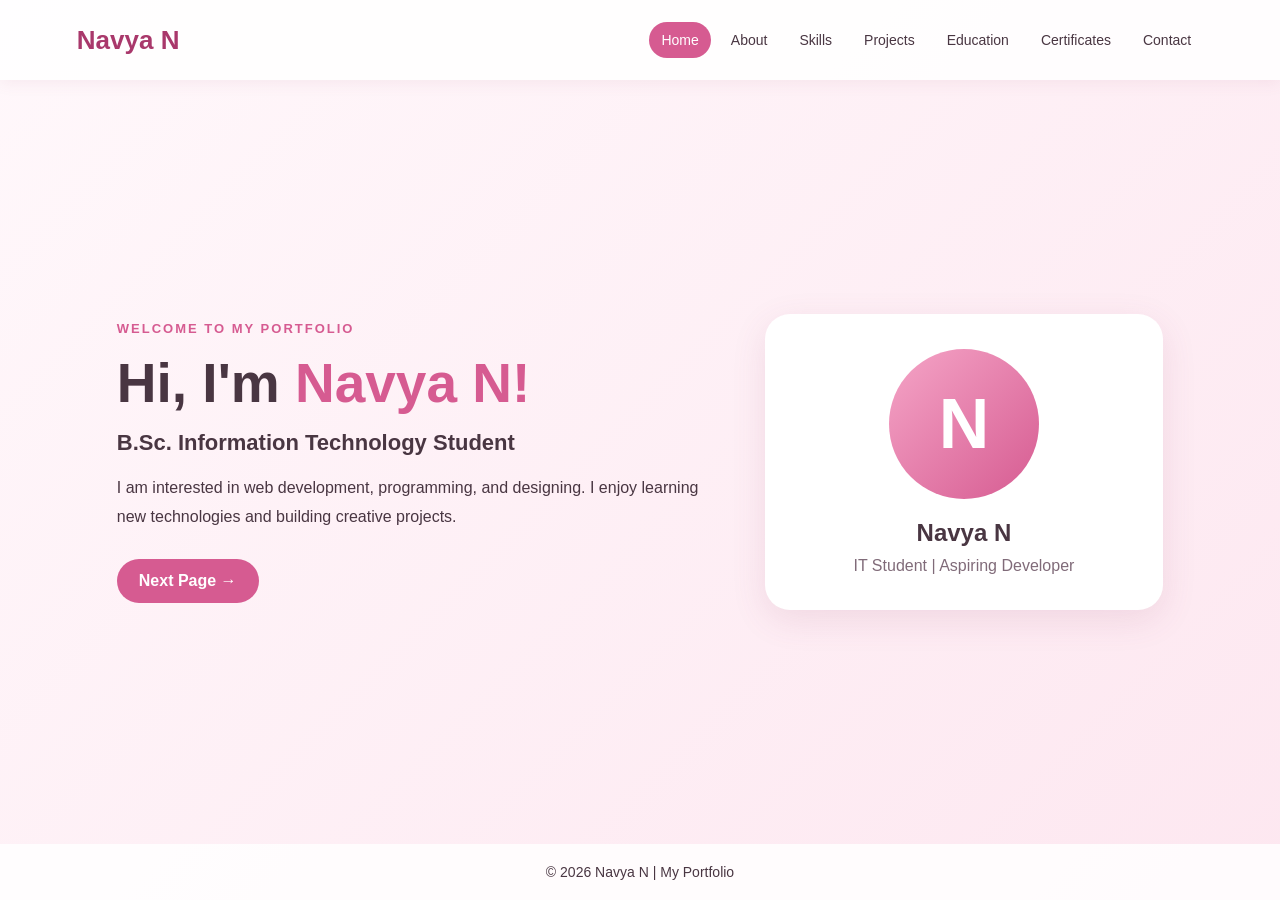
==== portfolio prj/index.html @ 7dd73935 "Add files via upload" ====
<!DOCTYPE html>
<html lang="en">
<head>
    <meta charset="UTF-8">
    <meta name="viewport" content="width=device-width, initial-scale=1.0">
    <title>Navya N | Portfolio</title>
    <link rel="stylesheet" href="style.css">
</head>
<body>

<header>
    <h2>Navya N</h2>
    <nav>
        <a href="index.html" class="active">Home</a>
        <a href="about.html">About</a>
        <a href="skills.html">Skills</a>
        <a href="projects.html">Projects</a>
        <a href="education.html">Education</a>
        <a href="certificates.html">Certificates</a>
        <a href="contact.html">Contact</a>
    </nav>
</header>

<main class="home">
    <div class="home-content">
        <p class="welcome">WELCOME TO MY PORTFOLIO</p>
        <h1>Hi, I'm <span>Navya N!</span></h1>
        <h2>B.Sc. Information Technology Student</h2>
        <p>
            I am interested in web development, programming,
            and designing. I enjoy learning new technologies
            and building creative projects.
        </p>
        <a class="btn" href="about.html">Next Page →</a>
    </div>

    <div class="profile">
        <div class="profile-circle">N</div>
        <h2>Navya N</h2>
        <p>IT Student | Aspiring Developer</p>
    </div>
</main>

<footer>© <span id="year"></span> Navya N | My Portfolio</footer>
<script src="script.js"></script>
</body>
</html>
---- portfolio prj/style.css ----
* {
    margin: 0;
    padding: 0;
    box-sizing: border-box;
}

:root {
    --pink: #d65b91;
    --dark-pink: #a9386b;
    --light-pink: #fff0f6;
    --text: #493642;
    --white: #ffffff;
}

body {
    font-family: Arial, Helvetica, sans-serif;
    background: linear-gradient(135deg, #fff8fb, #fde7f0);
    color: var(--text);
    min-height: 100vh;
    display: flex;
    flex-direction: column;
}

header {
    display: flex;
    justify-content: space-between;
    align-items: center;
    gap: 20px;
    padding: 22px 6%;
    background: rgba(255, 255, 255, 0.9);
    box-shadow: 0 3px 15px rgba(150, 65, 105, 0.08);
    flex-wrap: wrap;
}

header h2 {
    color: var(--dark-pink);
    font-size: 26px;
}

nav {
    display: flex;
    gap: 8px;
    flex-wrap: wrap;
}

nav a {
    text-decoration: none;
    color: var(--text);
    font-size: 14px;
    padding: 10px 12px;
    border-radius: 20px;
    transition: 0.3s;
}

nav a:hover,
nav a.active {
    background: var(--pink);
    color: var(--white);
}

.home {
    width: 100%;
    max-width: 1200px;
    margin: auto;
    padding: 65px 6%;
    display: grid;
    grid-template-columns: 1.5fr 1fr;
    align-items: center;
    gap: 50px;
    flex: 1;
}

.welcome {
    color: var(--pink);
    font-size: 13px;
    font-weight: bold;
    letter-spacing: 2px;
    margin-bottom: 15px;
}

.home-content h1 {
    font-size: clamp(35px, 5vw, 55px);
    margin-bottom: 15px;
}

h1 span,
.home-content h1 span {
    color: var(--pink);
}

.home-content h2 {
    font-size: 22px;
    margin-bottom: 18px;
}

.home-content > p:not(.welcome) {
    line-height: 1.8;
    margin-bottom: 28px;
    max-width: 600px;
}

.profile {
    text-align: center;
    padding: 35px 20px;
    border-radius: 25px;
    background: var(--white);
    box-shadow: 0 10px 35px rgba(150, 65, 105, 0.12);
}

.profile-circle {
    width: 150px;
    height: 150px;
    display: grid;
    place-items: center;
    margin: 0 auto 20px;
    border-radius: 50%;
    background: linear-gradient(135deg, #f5a5c7, #d65b91);
    color: white;
    font-size: 70px;
    font-weight: bold;
}

.profile p {
    margin-top: 10px;
    color: #806b79;
}

.page-content {
    width: 100%;
    max-width: 1000px;
    margin: 0 auto;
    padding: 55px 6%;
    flex: 1;
}

.page-content > h1 {
    text-align: center;
    font-size: 38px;
    margin-bottom: 35px;
}

.card {
    background: var(--white);
    padding: 28px;
    border-radius: 18px;
    box-shadow: 0 8px 25px rgba(150, 65, 105, 0.09);
    border: 1px solid #f8dce8;
}

.card h2 {
    color: var(--dark-pink);
    margin-bottom: 15px;
}

.card h3 {
    color: var(--dark-pink);
    margin: 20px 0 8px;
}

.card p {
    line-height: 1.8;
    margin-bottom: 12px;
    overflow-wrap: anywhere;
}

.grid {
    display: grid;
    grid-template-columns: repeat(2, minmax(0, 1fr));
    gap: 20px;
}

.grid .card {
    transition: transform 0.25s;
}

.grid .card:hover {
    transform: translateY(-4px);
}

.btn {
    display: inline-block;
    text-decoration: none;
    background: var(--pink);
    color: var(--white);
    padding: 13px 22px;
    border-radius: 25px;
    font-weight: bold;
    transition: 0.3s;
}

.btn:hover {
    background: var(--dark-pink);
    transform: translateY(-2px);
}

.btn.secondary {
    background: var(--white);
    color: var(--dark-pink);
    border: 1px solid var(--pink);
}

.page-buttons {
    display: flex;
    justify-content: space-between;
    gap: 15px;
    margin-top: 35px;
    flex-wrap: wrap;
}

.contact-card a {
    color: var(--dark-pink);
    text-decoration: none;
}

.contact-card a:hover {
    text-decoration: underline;
}

footer {
    text-align: center;
    padding: 20px;
    background: rgba(255, 255, 255, 0.85);
    font-size: 14px;
    margin-top: auto;
}

@media (max-width: 850px) {
    header {
        justify-content: center;
        text-align: center;
    }

    nav {
        justify-content: center;
    }

    .home {
        grid-template-columns: 1fr;
        text-align: center;
        padding-top: 40px;
    }

    .home-content > p:not(.welcome) {
        margin-left: auto;
        margin-right: auto;
    }

    .profile {
        max-width: 420px;
        width: 100%;
        margin: 0 auto;
    }
}

@media (max-width: 520px) {
    nav a {
        font-size: 12px;
        padding: 8px 9px;
    }

    .grid {
        grid-template-columns: 1fr;
    }

    .page-content {
        padding: 35px 5%;
    }

    .page-content > h1 {
        font-size: 30px;
    }

    .card {
        padding: 22px;
    }

    .page-buttons {
        justify-content: center;
    }
}
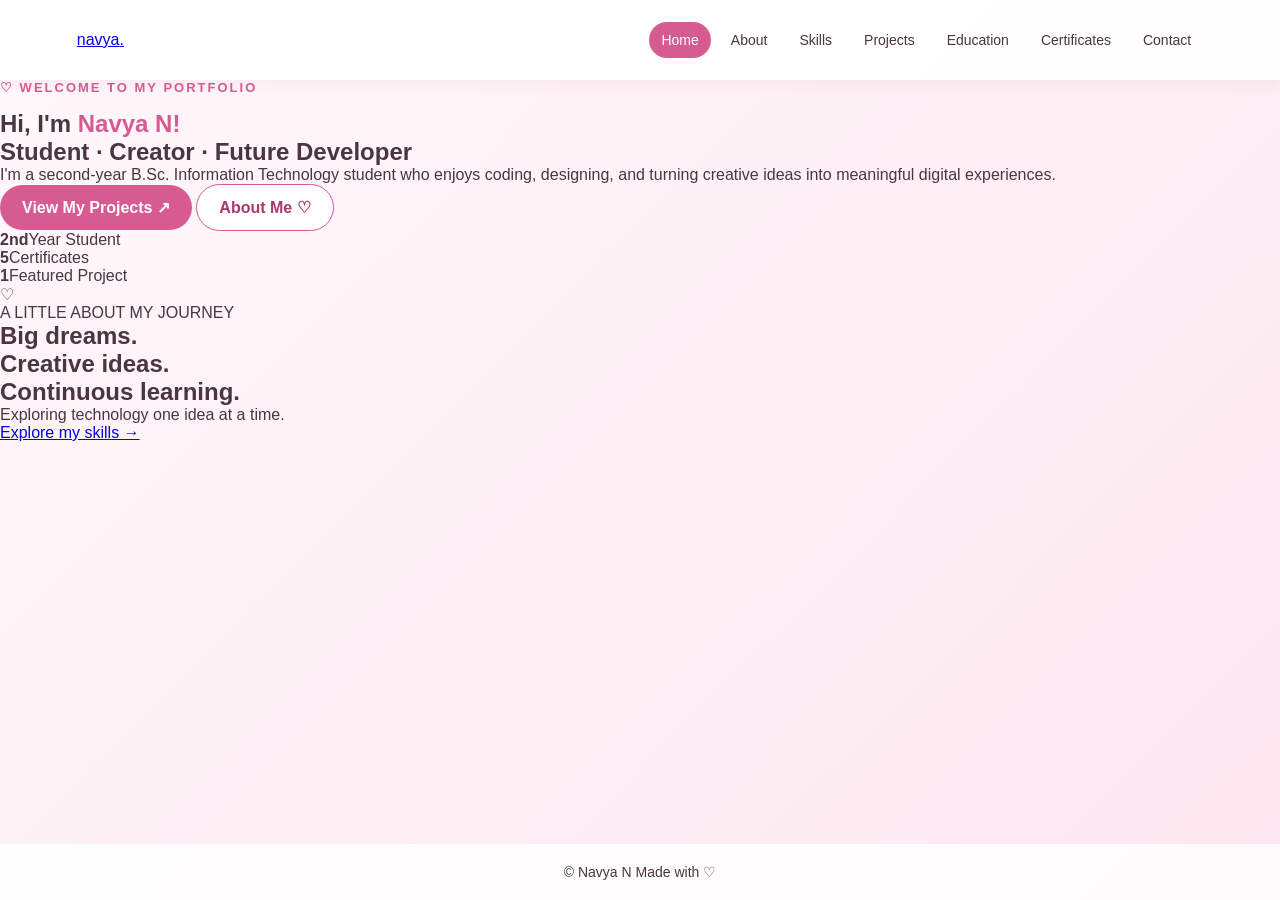
==== commit 2864b902: "Update index.html" ====
--- a/portfolio prj/index.html
+++ b/portfolio prj/index.html
@@ -4,13 +4,12 @@
 <head>
     <meta charset="UTF-8">
     <meta name="viewport" content="width=device-width, initial-scale=1.0">
-    <title>Navya N | Portfolio</title>
+    <title>Home | Navya N</title>
     <link rel="stylesheet" href="style.css">
 </head>
 <body>
-
 <header>
-    <h2>Navya N</h2>
+    <a class="logo" href="index.html">navya<span>.</span></a>
     <nav>
         <a href="index.html" class="active">Home</a>
         <a href="about.html">About</a>
@@ -22,27 +21,39 @@
     </nav>
 </header>
 
-<main class="home">
-    <div class="home-content">
-        <p class="welcome">WELCOME TO MY PORTFOLIO</p>
+<main class="hero">
+    <section class="hero-text">
+        <p class="welcome">♡ WELCOME TO MY PORTFOLIO</p>
         <h1>Hi, I'm <span>Navya N!</span></h1>
-        <h2>B.Sc. Information Technology Student</h2>
-        <p>
-            I am interested in web development, programming,
-            and designing. I enjoy learning new technologies
-            and building creative projects.
+        <h2>Student · Creator · Future Developer</h2>
+        <p class="intro">
+            I'm a second-year B.Sc. Information Technology student
+            who enjoys coding, designing, and turning creative ideas
+            into meaningful digital experiences.
         </p>
-        <a class="btn" href="about.html">Next Page →</a>
-    </div>
+        <div class="hero-buttons">
+            <a class="btn" href="projects.html">View My Projects ↗</a>
+            <a class="btn secondary" href="about.html">About Me ♡</a>
+        </div>
 
-    <div class="profile">
-        <div class="profile-circle">N</div>
-        <h2>Navya N</h2>
-        <p>IT Student | Aspiring Developer</p>
-    </div>
+        <div class="mini-info">
+            <div><strong>2nd</strong><span>Year Student</span></div>
+            <div><strong>5</strong><span>Certificates</span></div>
+            <div><strong>1</strong><span>Featured Project</span></div>
+        </div>
+    </section>
+
+    <section class="hero-message">
+        <span class="decor-heart">♡</span>
+        <p class="small-label">A LITTLE ABOUT MY JOURNEY</p>
+        <h2>Big dreams.<br><span>Creative ideas.</span><br>Continuous learning.</h2>
+        <div class="decor-line"></div>
+        <p>Exploring technology one idea at a time.</p>
+        <a href="skills.html" class="text-link">Explore my skills →</a>
+    </section>
 </main>
 
-<footer>© <span id="year"></span> Navya N | My Portfolio</footer>
+<footer>© <span class="year"></span> Navya N <span>Made with ♡</span></footer>
 <script src="script.js"></script>
 </body>
 </html>
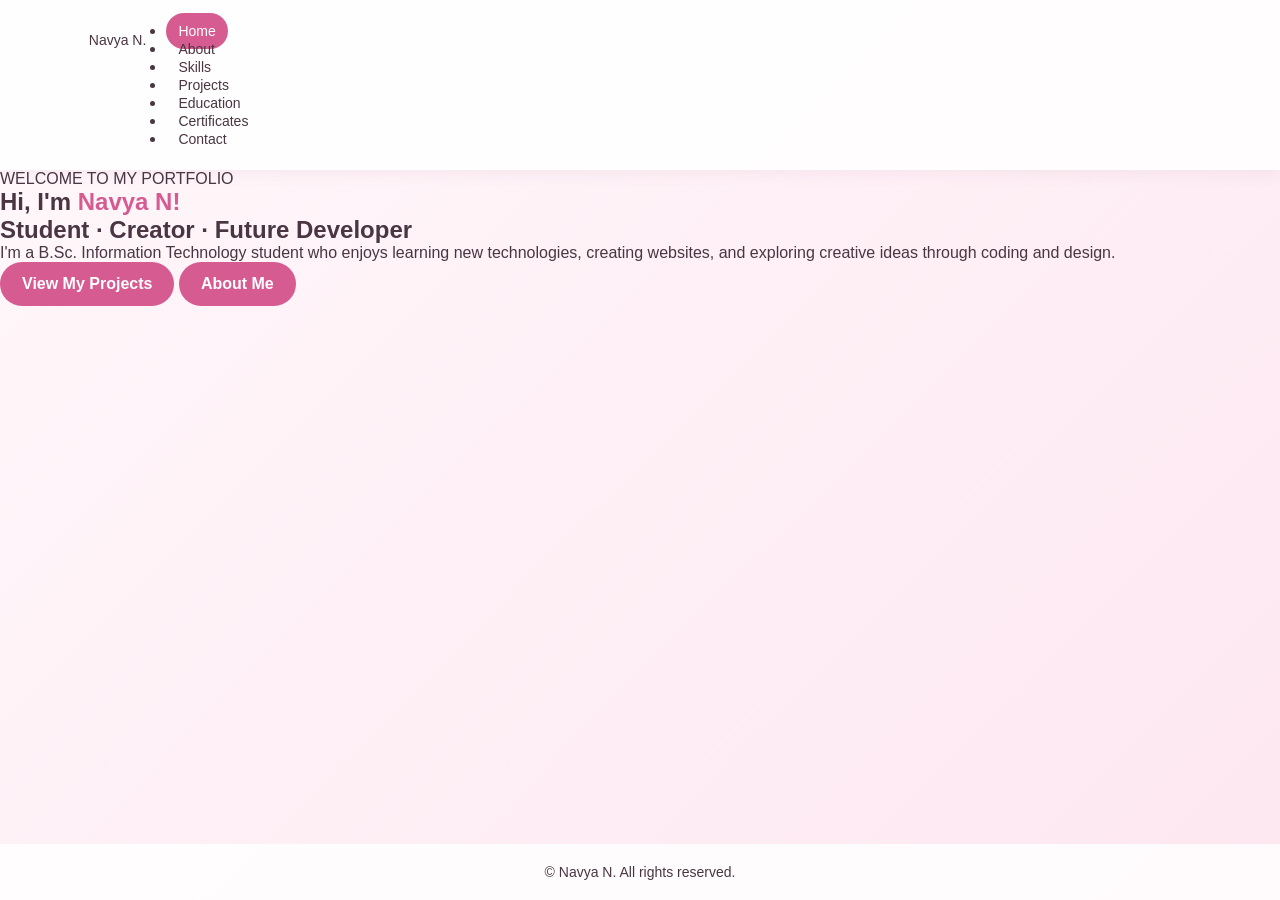
==== commit a5d794bb: "Update index.html" ====
--- a/portfolio prj/index.html
+++ b/portfolio prj/index.html
@@ -4,56 +4,59 @@
 <head>
     <meta charset="UTF-8">
     <meta name="viewport" content="width=device-width, initial-scale=1.0">
-    <title>Home | Navya N</title>
+    <title>Navya N | Portfolio</title>
     <link rel="stylesheet" href="style.css">
 </head>
 <body>
-<header>
-    <a class="logo" href="index.html">navya<span>.</span></a>
-    <nav>
-        <a href="index.html" class="active">Home</a>
-        <a href="about.html">About</a>
-        <a href="skills.html">Skills</a>
-        <a href="projects.html">Projects</a>
-        <a href="education.html">Education</a>
-        <a href="certificates.html">Certificates</a>
-        <a href="contact.html">Contact</a>
-    </nav>
-</header>
 
-<main class="hero">
-    <section class="hero-text">
-        <p class="welcome">♡ WELCOME TO MY PORTFOLIO</p>
-        <h1>Hi, I'm <span>Navya N!</span></h1>
-        <h2>Student · Creator · Future Developer</h2>
-        <p class="intro">
-            I'm a second-year B.Sc. Information Technology student
-            who enjoys coding, designing, and turning creative ideas
-            into meaningful digital experiences.
-        </p>
-        <div class="hero-buttons">
-            <a class="btn" href="projects.html">View My Projects ↗</a>
-            <a class="btn secondary" href="about.html">About Me ♡</a>
-        </div>
+    <header class="site-header">
+        <nav class="navbar">
+            <a href="index.html" class="logo">Navya N<span>.</span></a>
 
-        <div class="mini-info">
-            <div><strong>2nd</strong><span>Year Student</span></div>
-            <div><strong>5</strong><span>Certificates</span></div>
-            <div><strong>1</strong><span>Featured Project</span></div>
-        </div>
-    </section>
+            <ul class="nav-links">
+                <li><a href="index.html" class="active">Home</a></li>
+                <li><a href="about.html">About</a></li>
+                <li><a href="skills.html">Skills</a></li>
+                <li><a href="projects.html">Projects</a></li>
+                <li><a href="education.html">Education</a></li>
+                <li><a href="certificates.html">Certificates</a></li>
+                <li><a href="contact.html">Contact</a></li>
+            </ul>
+        </nav>
+    </header>
 
-    <section class="hero-message">
-        <span class="decor-heart">♡</span>
-        <p class="small-label">A LITTLE ABOUT MY JOURNEY</p>
-        <h2>Big dreams.<br><span>Creative ideas.</span><br>Continuous learning.</h2>
-        <div class="decor-line"></div>
-        <p>Exploring technology one idea at a time.</p>
-        <a href="skills.html" class="text-link">Explore my skills →</a>
-    </section>
-</main>
+    <main>
+        <section class="hero">
+            <div class="hero-content">
+                <p class="eyebrow">WELCOME TO MY PORTFOLIO</p>
 
-<footer>© <span class="year"></span> Navya N <span>Made with ♡</span></footer>
-<script src="script.js"></script>
+                <h1>Hi, I'm <span>Navya N!</span></h1>
+
+                <h2>Student · Creator · Future Developer</h2>
+
+                <p class="hero-description">
+                    I'm a B.Sc. Information Technology student who enjoys
+                    learning new technologies, creating websites, and
+                    exploring creative ideas through coding and design.
+                </p>
+
+                <div class="hero-buttons">
+                    <a href="projects.html" class="btn btn-primary">
+                        View My Projects
+                    </a>
+
+                    <a href="about.html" class="btn btn-secondary">
+                        About Me
+                    </a>
+                </div>
+            </div>
+        </section>
+    </main>
+
+    <footer class="site-footer">
+        <p>&copy; <span class="year"></span> Navya N. All rights reserved.</p>
+    </footer>
+
+    <script src="script.js"></script>
 </body>
 </html>
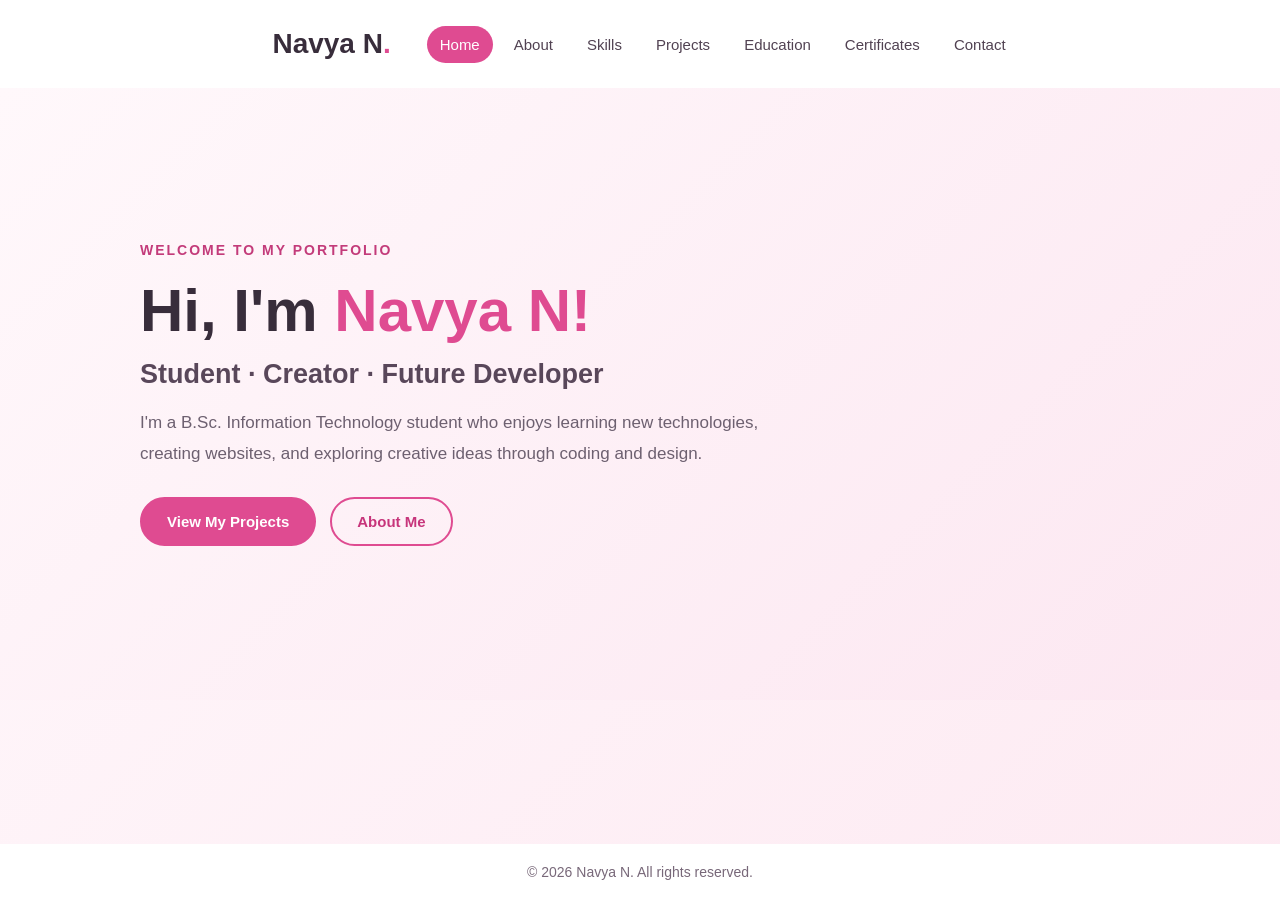
==== commit d24558ad: "Update index.html" ====
--- a/portfolio prj/index.html
+++ b/portfolio prj/index.html
@@ -5,15 +5,223 @@
     <meta charset="UTF-8">
     <meta name="viewport" content="width=device-width, initial-scale=1.0">
     <title>Navya N | Portfolio</title>
+
     <link rel="stylesheet" href="style.css">
+
+    <style>
+        /* Homepage styles only */
+        .home-header {
+            background: #fff;
+            padding: 18px 7%;
+            box-shadow: 0 2px 12px rgba(180, 70, 120, 0.08);
+        }
+
+        .home-navbar {
+            max-width: 1200px;
+            margin: auto;
+            display: flex;
+            align-items: center;
+            justify-content: space-between;
+            gap: 25px;
+        }
+
+        .home-logo {
+            color: #382d3b;
+            font-size: 28px;
+            font-weight: 700;
+            text-decoration: none;
+            white-space: nowrap;
+        }
+
+        .home-logo span {
+            color: #df4b91;
+        }
+
+        .home-nav-links {
+            display: flex;
+            align-items: center;
+            justify-content: flex-end;
+            flex-wrap: wrap;
+            gap: 8px;
+            list-style: none;
+            padding: 0;
+            margin: 0;
+        }
+
+        .home-nav-links li {
+            list-style: none;
+            margin: 0;
+            padding: 0;
+        }
+
+        .home-nav-links a {
+            display: inline-block;
+            color: #514252;
+            text-decoration: none;
+            padding: 10px 13px;
+            border-radius: 22px;
+            font-size: 15px;
+            transition: background 0.2s, color 0.2s;
+        }
+
+        .home-nav-links a:hover,
+        .home-nav-links a.active {
+            background: #df4b91;
+            color: #fff;
+        }
+
+        .home-hero {
+            min-height: 68vh;
+            padding: 75px 7%;
+            display: flex;
+            align-items: center;
+            justify-content: center;
+            background: linear-gradient(135deg, #fff8fb, #fce7f1);
+        }
+
+        .home-hero-content {
+            width: 100%;
+            max-width: 1000px;
+            margin: 0 auto;
+        }
+
+        .home-eyebrow {
+            color: #c33b7a;
+            font-size: 14px;
+            font-weight: 700;
+            letter-spacing: 2px;
+            margin-bottom: 18px;
+        }
+
+        .home-hero h1 {
+            color: #382d3b;
+            font-size: clamp(38px, 5vw, 60px);
+            line-height: 1.15;
+            margin: 0 0 14px;
+        }
+
+        .home-hero h1 span {
+            color: #df4b91;
+        }
+
+        .home-subtitle {
+            color: #59475a;
+            font-size: clamp(20px, 2.5vw, 27px);
+            font-weight: 600;
+            margin: 0 0 18px;
+        }
+
+        .home-description {
+            max-width: 650px;
+            color: #6d6070;
+            font-size: 17px;
+            line-height: 1.8;
+            margin: 0 0 28px;
+        }
+
+        .home-buttons {
+            display: flex;
+            flex-wrap: wrap;
+            gap: 14px;
+        }
+
+        .home-button {
+            display: inline-block;
+            padding: 14px 25px;
+            border: 2px solid #df4b91;
+            border-radius: 28px;
+            background: #df4b91;
+            color: #fff;
+            text-decoration: none;
+            font-size: 15px;
+            font-weight: 600;
+            transition: transform 0.2s, background 0.2s;
+        }
+
+        .home-button:hover {
+            transform: translateY(-2px);
+            background: #c7357b;
+            border-color: #c7357b;
+        }
+
+        .home-button-secondary {
+            background: transparent;
+            color: #c7357b;
+        }
+
+        .home-button-secondary:hover {
+            color: #fff;
+        }
+
+        .home-footer {
+            background: #fff;
+            color: #786879;
+            text-align: center;
+            padding: 20px;
+            font-size: 14px;
+        }
+
+        .home-footer p {
+            margin: 0;
+        }
+
+        @media (max-width: 850px) {
+            .home-navbar {
+                flex-direction: column;
+                gap: 12px;
+            }
+
+            .home-nav-links {
+                justify-content: center;
+            }
+
+            .home-hero {
+                min-height: 60vh;
+                padding: 60px 7%;
+            }
+        }
+
+        @media (max-width: 480px) {
+            .home-header {
+                padding: 18px 4%;
+            }
+
+            .home-logo {
+                font-size: 25px;
+            }
+
+            .home-nav-links {
+                gap: 3px;
+            }
+
+            .home-nav-links a {
+                padding: 8px 10px;
+                font-size: 14px;
+            }
+
+            .home-hero {
+                padding: 50px 7%;
+            }
+
+            .home-description {
+                font-size: 16px;
+            }
+
+            .home-buttons {
+                flex-direction: column;
+                align-items: flex-start;
+            }
+        }
+    </style>
 </head>
+
 <body>
 
-    <header class="site-header">
-        <nav class="navbar">
-            <a href="index.html" class="logo">Navya N<span>.</span></a>
-
-            <ul class="nav-links">
+    <header class="home-header">
+        <nav class="home-navbar">
+            <a href="index.html" class="home-logo">Navya N<span>.</span></a>
+
+            <ul class="home-nav-links">
                 <li><a href="index.html" class="active">Home</a></li>
                 <li><a href="about.html">About</a></li>
                 <li><a href="skills.html">Skills</a></li>
@@ -26,26 +234,29 @@
     </header>
 
     <main>
-        <section class="hero">
-            <div class="hero-content">
-                <p class="eyebrow">WELCOME TO MY PORTFOLIO</p>
+        <section class="home-hero">
+            <div class="home-hero-content">
+                <p class="home-eyebrow">WELCOME TO MY PORTFOLIO</p>
 
                 <h1>Hi, I'm <span>Navya N!</span></h1>
 
-                <h2>Student · Creator · Future Developer</h2>
-
-                <p class="hero-description">
+                <p class="home-subtitle">
+                    Student · Creator · Future Developer
+                </p>
+
+                <p class="home-description">
                     I'm a B.Sc. Information Technology student who enjoys
                     learning new technologies, creating websites, and
                     exploring creative ideas through coding and design.
                 </p>
 
-                <div class="hero-buttons">
-                    <a href="projects.html" class="btn btn-primary">
+                <div class="home-buttons">
+                    <a href="projects.html" class="home-button">
                         View My Projects
                     </a>
 
-                    <a href="about.html" class="btn btn-secondary">
+                    <a href="about.html"
+                       class="home-button home-button-secondary">
                         About Me
                     </a>
                 </div>
@@ -53,8 +264,8 @@
         </section>
     </main>
 
-    <footer class="site-footer">
-        <p>&copy; <span class="year"></span> Navya N. All rights reserved.</p>
+    <footer class="home-footer">
+        <p>&copy; <span class="year">2026</span> Navya N. All rights reserved.</p>
     </footer>
 
     <script src="script.js"></script>
--- a/portfolio prj/style.css
+++ b/portfolio prj/style.css
@@ -1,3 +1,7 @@
+
+/* =========================
+   GLOBAL STYLES
+========================= */
 
 * {
     margin: 0;
@@ -6,51 +10,71 @@
 }
 
 :root {
-    --pink: #d65b91;
+    --pink: #d94f8b;
     --dark-pink: #a9386b;
     --light-pink: #fff0f6;
+    --pale-pink: #fff8fb;
     --text: #493642;
+    --muted: #806b79;
     --white: #ffffff;
+    --border: #f3d6e3;
+}
+
+html {
+    scroll-behavior: smooth;
 }
 
 body {
     font-family: Arial, Helvetica, sans-serif;
-    background: linear-gradient(135deg, #fff8fb, #fde7f0);
+    background: linear-gradient(135deg, #fff9fc, #fdeaf2);
     color: var(--text);
     min-height: 100vh;
     display: flex;
     flex-direction: column;
 }
 
+img {
+    max-width: 100%;
+}
+
 header {
     display: flex;
+    align-items: center;
     justify-content: space-between;
-    align-items: center;
     gap: 20px;
-    padding: 22px 6%;
-    background: rgba(255, 255, 255, 0.9);
+    padding: 22px 5%;
+    background: rgba(255, 255, 255, 0.92);
     box-shadow: 0 3px 15px rgba(150, 65, 105, 0.08);
     flex-wrap: wrap;
 }
 
-header h2 {
-    color: var(--dark-pink);
-    font-size: 26px;
+.logo {
+    color: var(--text);
+    font-size: 30px;
+    font-weight: bold;
+    letter-spacing: -1px;
+    text-decoration: none;
+}
+
+.logo span {
+    color: var(--pink);
 }
 
 nav {
     display: flex;
-    gap: 8px;
+    align-items: center;
+    justify-content: center;
+    gap: 5px;
     flex-wrap: wrap;
 }
 
 nav a {
     text-decoration: none;
     color: var(--text);
-    font-size: 14px;
-    padding: 10px 12px;
-    border-radius: 20px;
-    transition: 0.3s;
+    font-size: 13px;
+    padding: 10px 11px;
+    border-radius: 22px;
+    transition: 0.25s ease;
 }
 
 nav a:hover,
@@ -59,71 +83,96 @@
     color: var(--white);
 }
 
-.home {
-    width: 100%;
-    max-width: 1200px;
-    margin: auto;
-    padding: 65px 6%;
-    display: grid;
-    grid-template-columns: 1.5fr 1fr;
+footer {
+    text-align: center;
+    padding: 20px;
+    margin-top: auto;
+    background: rgba(255, 255, 255, 0.85);
+    color: var(--muted);
+    font-size: 13px;
+}
+
+footer > span:last-child {
+    margin-left: 12px;
+    color: var(--dark-pink);
+}
+
+/* =========================
+   BUTTONS AND COMMON TEXT
+========================= */
+
+.welcome {
+    display: inline-block;
+    color: var(--dark-pink);
+    background: #ffe4ef;
+    padding: 10px 16px;
+    border-radius: 25px;
+    font-size: 12px;
+    font-weight: bold;
+    letter-spacing: 1.5px;
+    margin-bottom: 22px;
+}
+
+.btn {
+    display: inline-block;
+    text-decoration: none;
+    background: var(--pink);
+    color: var(--white);
+    padding: 14px 21px;
+    border-radius: 30px;
+    font-size: 14px;
+    font-weight: bold;
+    border: 1px solid var(--pink);
+    transition: 0.25s ease;
+}
+
+.btn:hover {
+    background: var(--dark-pink);
+    border-color: var(--dark-pink);
+    transform: translateY(-3px);
+}
+
+.btn.secondary {
+    background: var(--white);
+    color: var(--dark-pink);
+    border-color: #e9a9c5;
+}
+
+.btn.secondary:hover {
+    background: var(--light-pink);
+}
+
+.page-buttons {
+    display: flex;
+    justify-content: space-between;
     align-items: center;
-    gap: 50px;
-    flex: 1;
-}
-
-.welcome {
-    color: var(--pink);
-    font-size: 13px;
-    font-weight: bold;
-    letter-spacing: 2px;
-    margin-bottom: 15px;
-}
-
-.home-content h1 {
-    font-size: clamp(35px, 5vw, 55px);
-    margin-bottom: 15px;
-}
-
-h1 span,
-.home-content h1 span {
-    color: var(--pink);
-}
-
-.home-content h2 {
-    font-size: 22px;
-    margin-bottom: 18px;
-}
-
-.home-content > p:not(.welcome) {
+    gap: 14px;
+    margin-top: 35px;
+    flex-wrap: wrap;
+}
+
+.card {
+    background: var(--white);
+    padding: 28px;
+    border-radius: 20px;
+    border: 1px solid var(--border);
+    box-shadow: 0 8px 25px rgba(150, 65, 105, 0.08);
+}
+
+.card h2 {
+    color: var(--dark-pink);
+    margin-bottom: 14px;
+}
+
+.card h3 {
+    color: var(--dark-pink);
+    margin: 22px 0 9px;
+}
+
+.card p {
     line-height: 1.8;
-    margin-bottom: 28px;
-    max-width: 600px;
-}
-
-.profile {
-    text-align: center;
-    padding: 35px 20px;
-    border-radius: 25px;
-    background: var(--white);
-    box-shadow: 0 10px 35px rgba(150, 65, 105, 0.12);
-}
-
-.profile-circle {
-    width: 150px;
-    height: 150px;
-    display: grid;
-    place-items: center;
-    margin: 0 auto 20px;
-    border-radius: 50%;
-    background: linear-gradient(135deg, #f5a5c7, #d65b91);
-    color: white;
-    font-size: 70px;
-    font-weight: bold;
-}
-
-.profile p {
-    margin-top: 10px;
-    color: #806b79;
+    margin-bottom: 12px;
+    overflow-wrap: anywhere;
 }
 
 .page-content {
@@ -134,98 +183,439 @@
     flex: 1;
 }
 
+.page-content > .welcome,
+.page-content > h1,
+.page-content > .gallery-intro {
+    display: block;
+    text-align: center;
+}
+
+.page-content > .welcome {
+    width: fit-content;
+    margin-left: auto;
+    margin-right: auto;
+}
+
 .page-content > h1 {
-    text-align: center;
-    font-size: 38px;
+    font-size: clamp(30px, 4vw, 40px);
+    margin-bottom: 32px;
+}
+
+.page-content h1 span {
+    color: var(--pink);
+}
+
+.gallery-intro {
+    color: var(--muted);
+    line-height: 1.7;
+    margin: -15px 0 30px;
+}
+
+/* =========================
+   HOME PAGE — TEXT ONLY
+========================= */
+
+.hero {
+    flex: 1;
+    width: 100%;
+    max-width: 1200px;
+    margin: auto;
+    padding: 65px 6%;
+    display: grid;
+    grid-template-columns: 1.2fr 0.8fr;
+    align-items: center;
+    gap: 55px;
+}
+
+.hero-text h1 {
+    font-size: clamp(42px, 5vw, 65px);
+    line-height: 1.15;
+    margin-bottom: 18px;
+}
+
+.hero-text h1 span {
+    color: var(--pink);
+}
+
+.hero-text h2 {
+    font-size: clamp(18px, 2vw, 23px);
+    line-height: 1.5;
+    margin-bottom: 20px;
+}
+
+.intro {
+    max-width: 550px;
+    color: var(--muted);
+    font-size: 16px;
+    line-height: 1.9;
+    margin-bottom: 28px;
+}
+
+.hero-buttons {
+    display: flex;
+    gap: 13px;
+    flex-wrap: wrap;
     margin-bottom: 35px;
 }
 
-.card {
-    background: var(--white);
-    padding: 28px;
-    border-radius: 18px;
-    box-shadow: 0 8px 25px rgba(150, 65, 105, 0.09);
-    border: 1px solid #f8dce8;
-}
-
-.card h2 {
-    color: var(--dark-pink);
-    margin-bottom: 15px;
-}
-
-.card h3 {
-    color: var(--dark-pink);
-    margin: 20px 0 8px;
-}
-
-.card p {
+.mini-info {
+    display: flex;
+    align-items: center;
+    gap: 30px;
+    flex-wrap: wrap;
+}
+
+.mini-info div {
+    display: flex;
+    flex-direction: column;
+    gap: 7px;
+}
+
+.mini-info strong {
+    color: var(--dark-pink);
+    font-size: 25px;
+}
+
+.mini-info span {
+    color: var(--muted);
+    font-size: 12px;
+}
+
+.hero-message {
+    position: relative;
+    background: linear-gradient(145deg, #ffe4ef, #fff7fb);
+    border: 1px solid #f4d3e2;
+    border-radius: 45% 25px 35% 25px;
+    padding: 48px 35px;
+    box-shadow: 0 15px 40px rgba(169, 56, 107, 0.08);
+}
+
+.hero-message .small-label {
+    color: var(--dark-pink);
+    font-size: 11px;
+    font-weight: bold;
+    letter-spacing: 1.4px;
+    margin-bottom: 23px;
+}
+
+.hero-message h2 {
+    font-size: clamp(25px, 3vw, 36px);
+    line-height: 1.45;
+}
+
+.hero-message h2 span {
+    color: var(--pink);
+}
+
+.hero-message > p:not(.small-label) {
+    color: var(--muted);
     line-height: 1.8;
-    margin-bottom: 12px;
-    overflow-wrap: anywhere;
-}
-
-.grid {
+    margin-top: 18px;
+}
+
+.decor-heart {
+    position: absolute;
+    top: 15px;
+    right: 25px;
+    font-size: 40px;
+    color: var(--pink);
+}
+
+.decor-line {
+    height: 3px;
+    width: 65px;
+    background: #eaa5c3;
+    border-radius: 5px;
+    margin: 20px 0;
+}
+
+.text-link {
+    display: inline-block;
+    color: var(--dark-pink);
+    font-weight: bold;
+    text-decoration: none;
+    margin-top: 18px;
+}
+
+.text-link:hover {
+    text-decoration: underline;
+}
+
+/* =========================
+   ABOUT PAGE
+========================= */
+
+.about-card {
+    max-width: 750px;
+    margin: auto;
+}
+
+.letter-icon {
+    display: grid;
+    place-items: center;
+    width: 65px;
+    height: 65px;
+    background: var(--light-pink);
+    color: var(--pink);
+    border-radius: 20px;
+    font-size: 32px;
+    font-weight: bold;
+    margin-bottom: 20px;
+}
+
+.tag-list {
+    display: flex;
+    flex-wrap: wrap;
+    gap: 10px;
+    margin-top: 15px;
+}
+
+.tag-list span {
+    padding: 9px 13px;
+    background: var(--light-pink);
+    color: var(--dark-pink);
+    border-radius: 22px;
+    font-size: 13px;
+}
+
+/* =========================
+   SKILLS PAGE
+========================= */
+
+.skill-grid {
     display: grid;
     grid-template-columns: repeat(2, minmax(0, 1fr));
     gap: 20px;
 }
 
-.grid .card {
-    transition: transform 0.25s;
-}
-
-.grid .card:hover {
-    transform: translateY(-4px);
-}
-
-.btn {
+.skill-card {
+    text-align: center;
+    transition: transform 0.25s, box-shadow 0.25s;
+}
+
+.skill-card:hover {
+    transform: translateY(-5px);
+    box-shadow: 0 15px 30px rgba(150, 65, 105, 0.12);
+}
+
+.skill-card img,
+.design-icon {
+    display: block;
+    width: 65px;
+    height: 65px;
+    object-fit: contain;
+    margin: 0 auto 18px;
+}
+
+.design-icon {
+    display: grid;
+    place-items: center;
+    background: var(--light-pink);
+    color: var(--pink);
+    border-radius: 18px;
+    font-size: 40px;
+}
+
+/* =========================
+   PROJECTS PAGE
+========================= */
+
+.project-card {
+    max-width: 800px;
+    margin: auto;
+}
+
+.project-image {
+    width: 100%;
+    display: block;
+    max-height: 330px;
+    aspect-ratio: 2 / 1;
+    object-fit: cover;
+    border-radius: 14px;
+    margin-bottom: 10px;
+}
+
+.image-caption {
+    color: #967d8c;
+    font-size: 12px;
+    margin-bottom: 22px;
+}
+
+.project-tag {
     display: inline-block;
+    background: var(--light-pink);
+    color: var(--dark-pink);
+    padding: 8px 13px;
+    border-radius: 20px;
+    font-size: 12px;
+}
+
+/* =========================
+   EDUCATION PAGE
+========================= */
+
+.education-card {
+    max-width: 750px;
+    margin: auto;
+}
+
+.education-icon {
+    display: grid;
+    place-items: center;
+    width: 65px;
+    height: 65px;
+    background: var(--light-pink);
+    color: var(--pink);
+    border-radius: 18px;
+    font-size: 38px;
+    margin-bottom: 20px;
+}
+
+/* =========================
+   CERTIFICATES PAGE
+========================= */
+
+.certificate-grid {
+    display: grid;
+    grid-template-columns: repeat(2, minmax(0, 1fr));
+    gap: 22px;
+}
+
+.certificate-card {
+    background: var(--white);
+    border: 1px solid var(--border);
+    border-radius: 18px;
+    overflow: hidden;
+    box-shadow: 0 8px 25px rgba(150, 65, 105, 0.08);
+    transition: transform 0.25s, box-shadow 0.25s;
+}
+
+.certificate-card:hover {
+    transform: translateY(-5px);
+    box-shadow: 0 14px 30px rgba(169, 56, 107, 0.15);
+}
+
+.certificate-preview {
+    display: block;
+    position: relative;
+    background: var(--light-pink);
+    overflow: hidden;
+}
+
+.certificate-preview img {
+    display: block;
+    width: 100%;
+    aspect-ratio: 5 / 3;
+    object-fit: cover;
+    transition: transform 0.3s;
+}
+
+.certificate-card:hover .certificate-preview img {
+    transform: scale(1.03);
+}
+
+.preview-label {
+    position: absolute;
+    bottom: 10px;
+    right: 10px;
+    background: white;
+    color: var(--dark-pink);
+    border-radius: 20px;
+    padding: 7px 10px;
+    font-size: 11px;
+}
+
+.certificate-info {
+    padding: 20px;
+}
+
+.certificate-number {
+    display: inline-block;
+    color: var(--pink);
+    font-weight: bold;
+    margin-bottom: 10px;
+}
+
+.certificate-info h3 {
+    color: var(--dark-pink);
+    font-size: 17px;
+    line-height: 1.5;
+    margin-bottom: 8px;
+}
+
+.certificate-info p {
+    color: var(--muted);
+    font-size: 13px;
+    line-height: 1.6;
+}
+
+/* =========================
+   CONTACT PAGE
+========================= */
+
+.contact-intro {
+    text-align: center;
+    margin-bottom: 22px;
+}
+
+.contact-links {
+    display: grid;
+    grid-template-columns: 1fr;
+    gap: 15px;
+}
+
+.contact-link-card {
+    display: flex;
+    align-items: center;
+    gap: 16px;
+    padding: 18px;
+    border: 1px solid var(--border);
+    border-radius: 16px;
+    background: white;
+    color: var(--text);
     text-decoration: none;
-    background: var(--pink);
-    color: var(--white);
-    padding: 13px 22px;
-    border-radius: 25px;
-    font-weight: bold;
-    transition: 0.3s;
-}
-
-.btn:hover {
-    background: var(--dark-pink);
-    transform: translateY(-2px);
-}
-
-.btn.secondary {
-    background: var(--white);
-    color: var(--dark-pink);
-    border: 1px solid var(--pink);
-}
-
-.page-buttons {
-    display: flex;
-    justify-content: space-between;
-    gap: 15px;
-    margin-top: 35px;
-    flex-wrap: wrap;
-}
-
-.contact-card a {
-    color: var(--dark-pink);
-    text-decoration: none;
-}
-
-.contact-card a:hover {
-    text-decoration: underline;
-}
-
-footer {
-    text-align: center;
-    padding: 20px;
-    background: rgba(255, 255, 255, 0.85);
-    font-size: 14px;
-    margin-top: auto;
-}
-
-@media (max-width: 850px) {
+    transition: 0.25s;
+}
+
+.contact-link-card:hover {
+    transform: translateY(-3px);
+    background: var(--light-pink);
+    border-color: #e8a6c5;
+}
+
+.contact-link-card img {
+    width: 46px;
+    height: 46px;
+    object-fit: contain;
+}
+
+.contact-link-text {
+    display: flex;
+    flex-direction: column;
+    gap: 6px;
+    min-width: 0;
+}
+
+.contact-link-text strong {
+    color: var(--dark-pink);
+}
+
+.contact-link-text small {
+    color: var(--muted);
+    overflow-wrap: anywhere;
+}
+
+.link-arrow {
+    margin-left: auto;
+    color: var(--pink);
+    font-size: 22px;
+}
+
+/* =========================
+   RESPONSIVE DESIGN
+========================= */
+
+@media (max-width: 900px) {
     header {
         justify-content: center;
         text-align: center;
@@ -235,40 +625,64 @@
         justify-content: center;
     }
 
-    .home {
+    .hero {
         grid-template-columns: 1fr;
         text-align: center;
-        padding-top: 40px;
-    }
-
-    .home-content > p:not(.welcome) {
+        gap: 35px;
+        padding-top: 45px;
+    }
+
+    .intro {
         margin-left: auto;
         margin-right: auto;
     }
 
-    .profile {
-        max-width: 420px;
+    .hero-buttons,
+    .mini-info {
+        justify-content: center;
+    }
+
+    .hero-message {
+        max-width: 550px;
         width: 100%;
-        margin: 0 auto;
-    }
-}
-
-@media (max-width: 520px) {
+        margin: auto;
+        text-align: left;
+    }
+
+    .decor-line {
+        margin-left: 0;
+    }
+}
+
+@media (max-width: 600px) {
+    header {
+        padding: 18px 4%;
+    }
+
     nav a {
         font-size: 12px;
-        padding: 8px 9px;
-    }
-
-    .grid {
-        grid-template-columns: 1fr;
+        padding: 8px;
+    }
+
+    .hero {
+        padding: 35px 5%;
+    }
+
+    .hero-text h1 {
+        font-size: 42px;
+    }
+
+    .hero-message {
+        padding: 38px 25px;
     }
 
     .page-content {
         padding: 35px 5%;
     }
 
-    .page-content > h1 {
-        font-size: 30px;
+    .skill-grid,
+    .certificate-grid {
+        grid-template-columns: 1fr;
     }
 
     .card {
@@ -278,4 +692,19 @@
     .page-buttons {
         justify-content: center;
     }
-}
+
+    .contact-link-card {
+        gap: 12px;
+        padding: 14px;
+    }
+
+    .contact-link-card img {
+        width: 38px;
+        height: 38px;
+    }
+
+    footer > span:last-child {
+        display: block;
+        margin: 8px 0 0;
+    }
+}
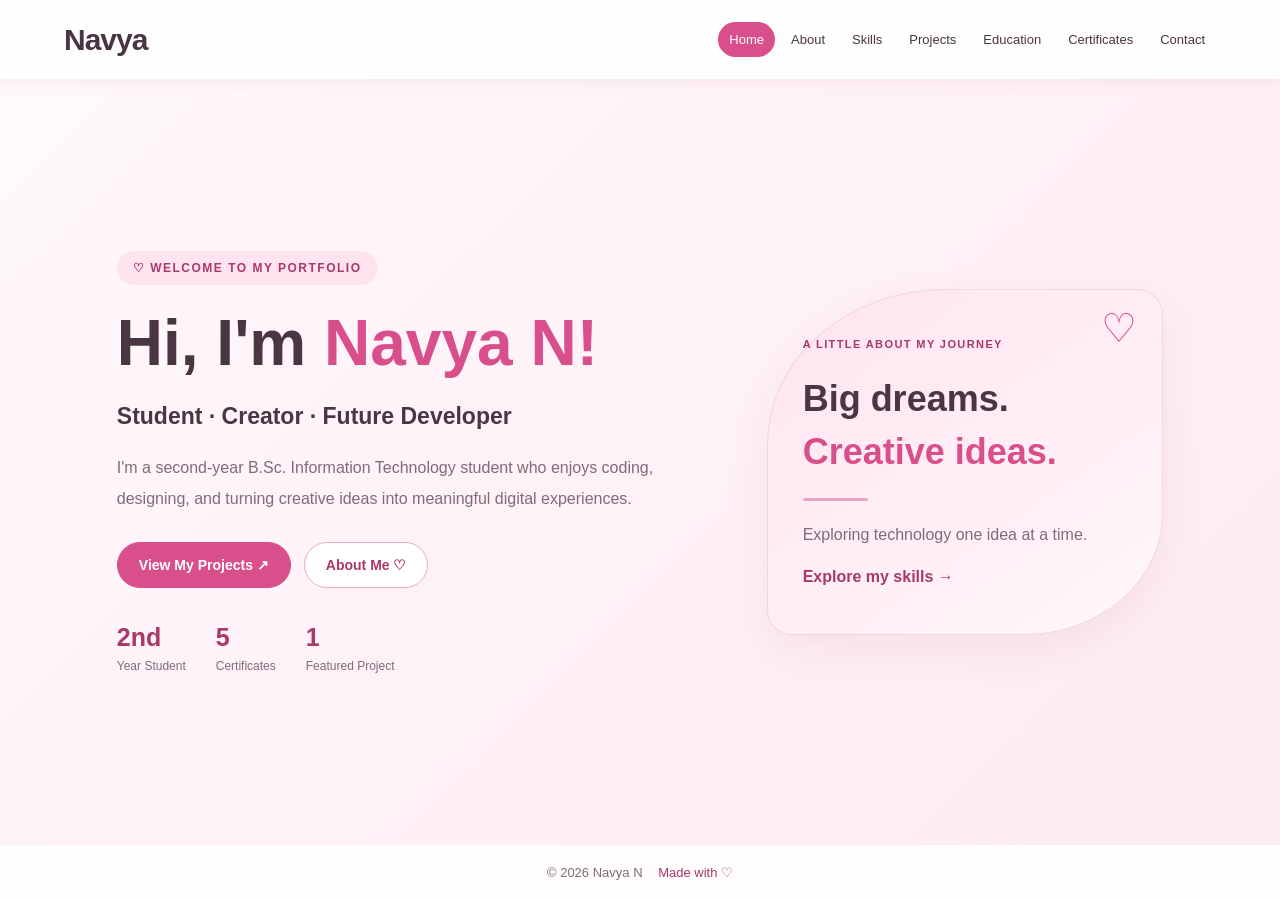
==== commit 225c4bff: "Update index.html" ====
--- a/portfolio prj/index.html
+++ b/portfolio prj/index.html
@@ -4,270 +4,56 @@
 <head>
     <meta charset="UTF-8">
     <meta name="viewport" content="width=device-width, initial-scale=1.0">
-    <title>Navya N | Portfolio</title>
+    <title>Home | Navya N</title>
+    <link rel="stylesheet" href="style.css">
+</head>
+<body>
+<header>
+    <a class="logo" href="index.html">Navya<span></span></a>
+    <nav>
+        <a href="index.html" class="active">Home</a>
+        <a href="about.html">About</a>
+        <a href="skills.html">Skills</a>
+        <a href="projects.html">Projects</a>
+        <a href="education.html">Education</a>
+        <a href="certificates.html">Certificates</a>
+        <a href="contact.html">Contact</a>
+    </nav>
+</header>
 
-    <link rel="stylesheet" href="style.css">
+<main class="hero">
+    <section class="hero-text">
+        <p class="welcome">♡ WELCOME TO MY PORTFOLIO</p>
+        <h1>Hi, I'm <span>Navya N!</span></h1>
+        <h2>Student · Creator · Future Developer</h2>
+        <p class="intro">
+            I'm a second-year B.Sc. Information Technology student
+            who enjoys coding, designing, and turning creative ideas
+            into meaningful digital experiences.
+        </p>
+        <div class="hero-buttons">
+            <a class="btn" href="projects.html">View My Projects ↗</a>
+            <a class="btn secondary" href="about.html">About Me ♡</a>
+        </div>
 
-    <style>
-        /* Homepage styles only */
-        .home-header {
-            background: #fff;
-            padding: 18px 7%;
-            box-shadow: 0 2px 12px rgba(180, 70, 120, 0.08);
-        }
+        <div class="mini-info">
+            <div><strong>2nd</strong><span>Year Student</span></div>
+            <div><strong>5</strong><span>Certificates</span></div>
+            <div><strong>1</strong><span>Featured Project</span></div>
+        </div>
+    </section>
 
-        .home-navbar {
-            max-width: 1200px;
-            margin: auto;
-            display: flex;
-            align-items: center;
-            justify-content: space-between;
-            gap: 25px;
-        }
+    <section class="hero-message">
+        <span class="decor-heart">♡</span>
+        <p class="small-label">  A LITTLE ABOUT MY JOURNEY</p>
+        <h2>Big dreams.<br><span>Creative ideas.</span><br></h2>
+        <div class="decor-line"></div>
+        <p>Exploring technology one idea at a time.</p>
+        <a href="skills.html" class="text-link">Explore my skills →</a>
+    </section>
+</main>
 
-        .home-logo {
-            color: #382d3b;
-            font-size: 28px;
-            font-weight: 700;
-            text-decoration: none;
-            white-space: nowrap;
-        }
-
-        .home-logo span {
-            color: #df4b91;
-        }
-
-        .home-nav-links {
-            display: flex;
-            align-items: center;
-            justify-content: flex-end;
-            flex-wrap: wrap;
-            gap: 8px;
-            list-style: none;
-            padding: 0;
-            margin: 0;
-        }
-
-        .home-nav-links li {
-            list-style: none;
-            margin: 0;
-            padding: 0;
-        }
-
-        .home-nav-links a {
-            display: inline-block;
-            color: #514252;
-            text-decoration: none;
-            padding: 10px 13px;
-            border-radius: 22px;
-            font-size: 15px;
-            transition: background 0.2s, color 0.2s;
-        }
-
-        .home-nav-links a:hover,
-        .home-nav-links a.active {
-            background: #df4b91;
-            color: #fff;
-        }
-
-        .home-hero {
-            min-height: 68vh;
-            padding: 75px 7%;
-            display: flex;
-            align-items: center;
-            justify-content: center;
-            background: linear-gradient(135deg, #fff8fb, #fce7f1);
-        }
-
-        .home-hero-content {
-            width: 100%;
-            max-width: 1000px;
-            margin: 0 auto;
-        }
-
-        .home-eyebrow {
-            color: #c33b7a;
-            font-size: 14px;
-            font-weight: 700;
-            letter-spacing: 2px;
-            margin-bottom: 18px;
-        }
-
-        .home-hero h1 {
-            color: #382d3b;
-            font-size: clamp(38px, 5vw, 60px);
-            line-height: 1.15;
-            margin: 0 0 14px;
-        }
-
-        .home-hero h1 span {
-            color: #df4b91;
-        }
-
-        .home-subtitle {
-            color: #59475a;
-            font-size: clamp(20px, 2.5vw, 27px);
-            font-weight: 600;
-            margin: 0 0 18px;
-        }
-
-        .home-description {
-            max-width: 650px;
-            color: #6d6070;
-            font-size: 17px;
-            line-height: 1.8;
-            margin: 0 0 28px;
-        }
-
-        .home-buttons {
-            display: flex;
-            flex-wrap: wrap;
-            gap: 14px;
-        }
-
-        .home-button {
-            display: inline-block;
-            padding: 14px 25px;
-            border: 2px solid #df4b91;
-            border-radius: 28px;
-            background: #df4b91;
-            color: #fff;
-            text-decoration: none;
-            font-size: 15px;
-            font-weight: 600;
-            transition: transform 0.2s, background 0.2s;
-        }
-
-        .home-button:hover {
-            transform: translateY(-2px);
-            background: #c7357b;
-            border-color: #c7357b;
-        }
-
-        .home-button-secondary {
-            background: transparent;
-            color: #c7357b;
-        }
-
-        .home-button-secondary:hover {
-            color: #fff;
-        }
-
-        .home-footer {
-            background: #fff;
-            color: #786879;
-            text-align: center;
-            padding: 20px;
-            font-size: 14px;
-        }
-
-        .home-footer p {
-            margin: 0;
-        }
-
-        @media (max-width: 850px) {
-            .home-navbar {
-                flex-direction: column;
-                gap: 12px;
-            }
-
-            .home-nav-links {
-                justify-content: center;
-            }
-
-            .home-hero {
-                min-height: 60vh;
-                padding: 60px 7%;
-            }
-        }
-
-        @media (max-width: 480px) {
-            .home-header {
-                padding: 18px 4%;
-            }
-
-            .home-logo {
-                font-size: 25px;
-            }
-
-            .home-nav-links {
-                gap: 3px;
-            }
-
-            .home-nav-links a {
-                padding: 8px 10px;
-                font-size: 14px;
-            }
-
-            .home-hero {
-                padding: 50px 7%;
-            }
-
-            .home-description {
-                font-size: 16px;
-            }
-
-            .home-buttons {
-                flex-direction: column;
-                align-items: flex-start;
-            }
-        }
-    </style>
-</head>
-
-<body>
-
-    <header class="home-header">
-        <nav class="home-navbar">
-            <a href="index.html" class="home-logo">Navya N<span>.</span></a>
-
-            <ul class="home-nav-links">
-                <li><a href="index.html" class="active">Home</a></li>
-                <li><a href="about.html">About</a></li>
-                <li><a href="skills.html">Skills</a></li>
-                <li><a href="projects.html">Projects</a></li>
-                <li><a href="education.html">Education</a></li>
-                <li><a href="certificates.html">Certificates</a></li>
-                <li><a href="contact.html">Contact</a></li>
-            </ul>
-        </nav>
-    </header>
-
-    <main>
-        <section class="home-hero">
-            <div class="home-hero-content">
-                <p class="home-eyebrow">WELCOME TO MY PORTFOLIO</p>
-
-                <h1>Hi, I'm <span>Navya N!</span></h1>
-
-                <p class="home-subtitle">
-                    Student · Creator · Future Developer
-                </p>
-
-                <p class="home-description">
-                    I'm a B.Sc. Information Technology student who enjoys
-                    learning new technologies, creating websites, and
-                    exploring creative ideas through coding and design.
-                </p>
-
-                <div class="home-buttons">
-                    <a href="projects.html" class="home-button">
-                        View My Projects
-                    </a>
-
-                    <a href="about.html"
-                       class="home-button home-button-secondary">
-                        About Me
-                    </a>
-                </div>
-            </div>
-        </section>
-    </main>
-
-    <footer class="home-footer">
-        <p>&copy; <span class="year">2026</span> Navya N. All rights reserved.</p>
-    </footer>
-
-    <script src="script.js"></script>
+<footer>© <span class="year"></span> Navya N <span>Made with ♡</span></footer>
+<script src="script.js"></script>
 </body>
 </html>
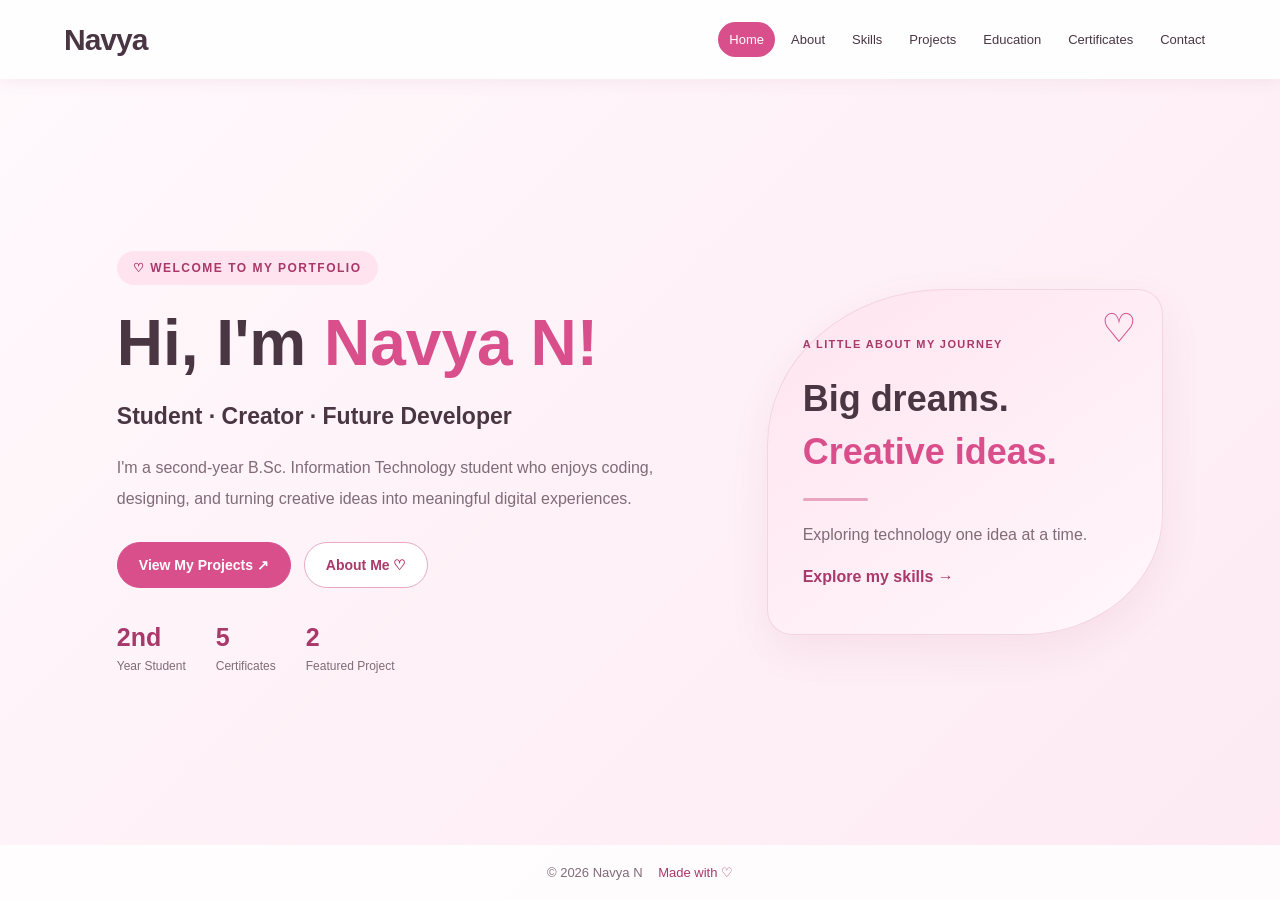
==== commit bc76823b: "Fix featured project count and HTML formatting Updated the index.html file to correct the number of " ====
--- a/portfolio prj/index.html
+++ b/portfolio prj/index.html
@@ -39,7 +39,7 @@
         <div class="mini-info">
             <div><strong>2nd</strong><span>Year Student</span></div>
             <div><strong>5</strong><span>Certificates</span></div>
-            <div><strong>1</strong><span>Featured Project</span></div>
+            <div><strong>2</strong><span>Featured Project</span></div>
         </div>
     </section>
 
